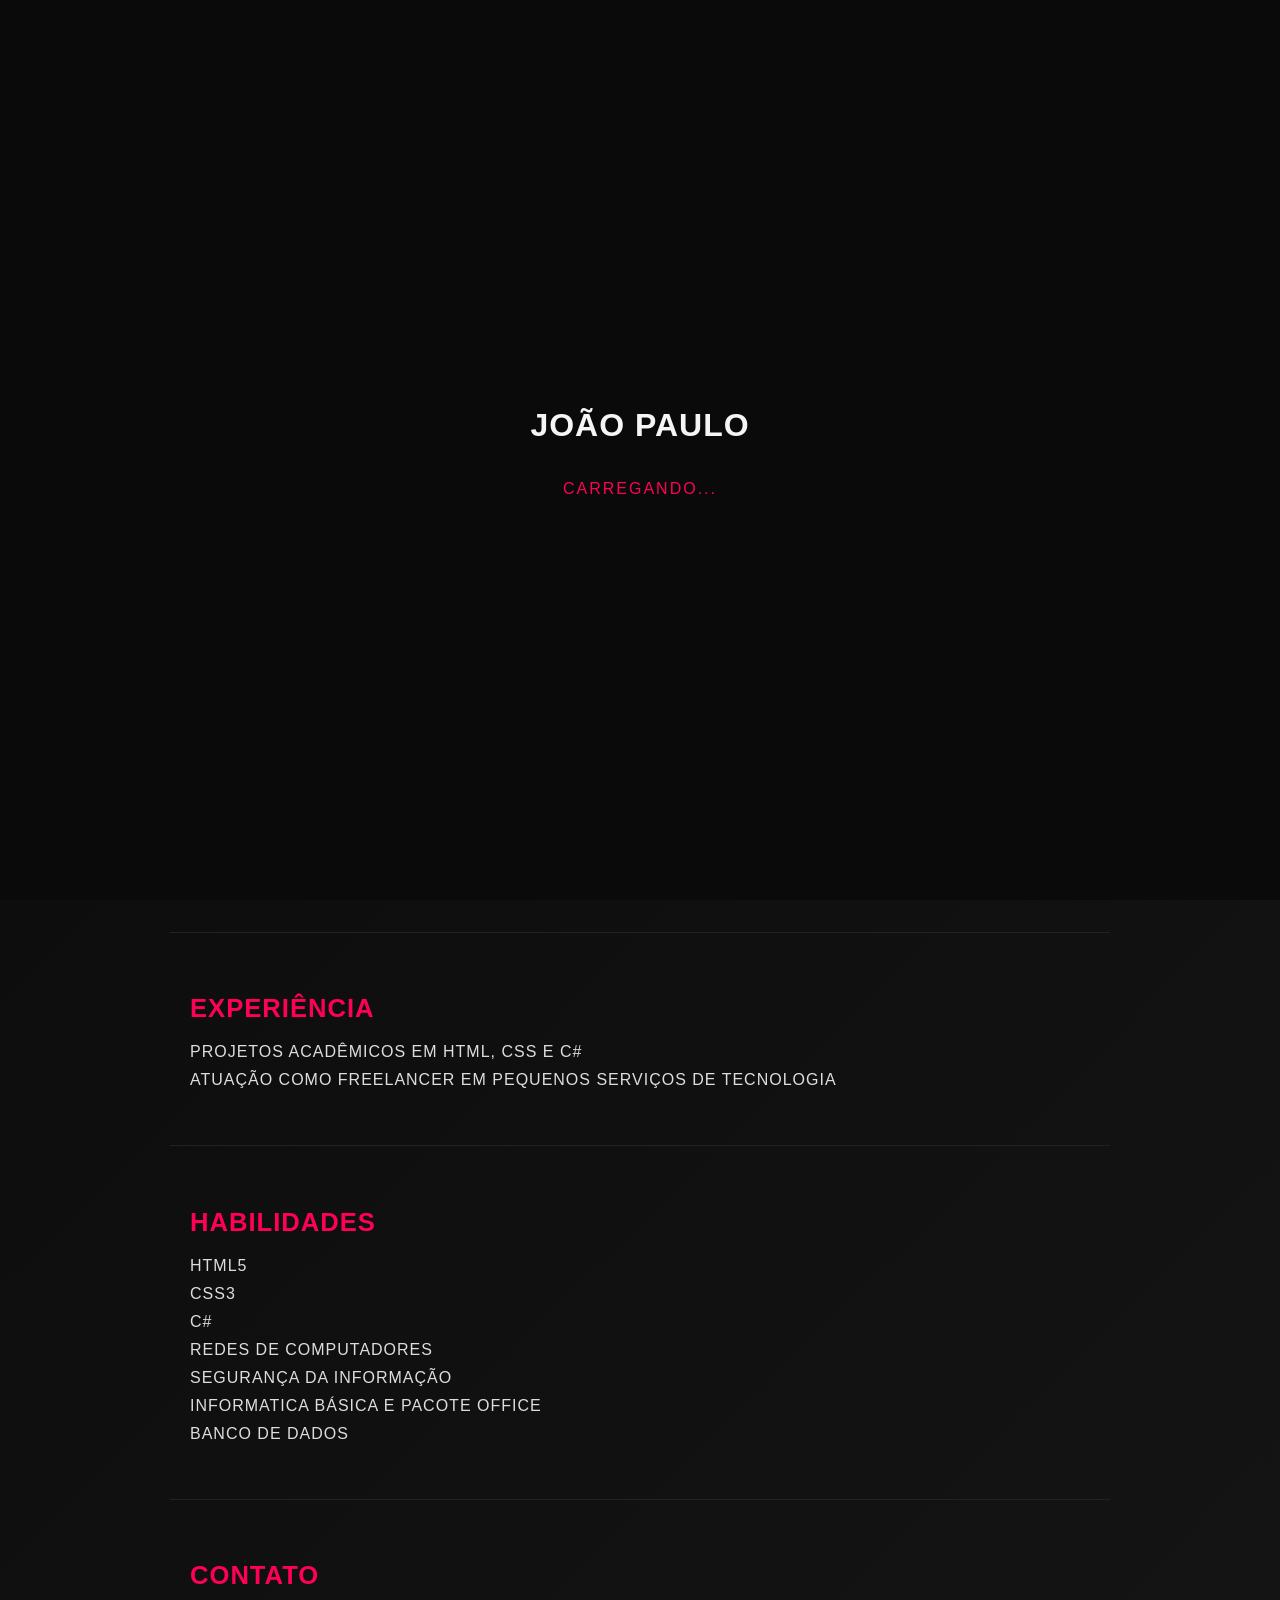
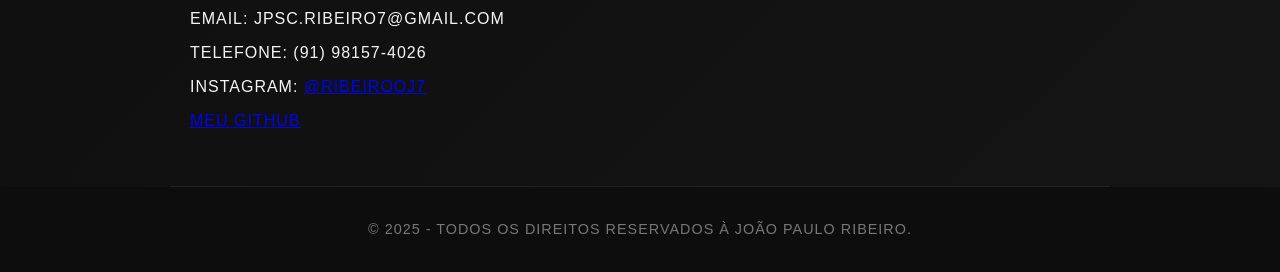
==== index.html @ 2a8c4298 "Movendo arquivos para a raiz" ====
<!DOCTYPE html>
<html lang="pt-BR">
<head>
  <meta charset="UTF-8">
  <meta name="viewport" content="width=device-width, initial-scale=1.0">
  <title>Currículo Online - João Paulo Ribeiro</title>
  <link rel="stylesheet" href="style.css">
  <link href="https://fonts.googleapis.com/css2?family=Orbitron:wght@500&family=Poppins:wght@300;400;600&display=swap" rel="stylesheet">
</head>
<body>
    
    <!-- Preloader -->
  <div id="preloader">
    <h1 class="logo-preloader">JOÃO PAULO</h1>
    <p>Carregando...</p>
  </div>
    
      <nav>
    <a href="#sobre">Sobre Mim</a>
    <a href="#formacao">Formação</a>
    <a href="#experiencia">Experiência</a>
    <a href="#habilidades">Habilidades</a>
    <a href="#contato">Contato</a>
  </nav>
  <header>
    <img src="./img/Perfil.jpg"></img>
    <h1>João Paulo Ribeiro</h1>
    <p>Estudante de Ciência da Computação | Futuro Desenvolvedor</p>
  </header>

  
  <section id="sobre" class="reveal">
    <h2>Sobre Mim</h2>
    <p>Olá! Sou João Paulo Ribeiro, estudante de Ciência da Computação, apaixonado por tecnologia e Inteligência Artificial. Busco sempre aprender e me desenvolver para atuar no mercado de TI como programador. Com conhecimentos em lógica de programação, segurança da informação e linguagens como C e C#. Proativo, com facilidade de aprendizado, boa comunicação e organização. Busco oportunidades para aplicar e expandir meus conhecimentos em empresas da área de TI, contribuindo com comprometimento, flexibilidade e trabalho em equipe.</p>
  </section>

  <section id="formacao" class="reveal">
    <h2>Formação Academica</h2>
    <ul>
      <li><strong>Faculdade Faci Wyden</strong> - Ciência da Computação (2025 - 2° periodo em andamento)</li>
      <li>Ensino Médio - Colégio Santa Rosa (concluído em 2024)</li>
      
    </ul>
  </section>

  <section id="experiencia" class="reveal">
    <h2>Experiência</h2>
    <ul>
      <li>Projetos acadêmicos em HTML, CSS e C#</li>
      <li>Atuação como freelancer em pequenos serviços de tecnologia</li>
    </ul>
  </section>

  <section id="habilidades" class="reveal">
    <h2>Habilidades</h2>
    <ul>
      <li>HTML5</li>
      <li>CSS3</li>
      <li>C#</li>
      <li>Redes de Computadores</li>
      <li>Segurança da Informação</li>
      <li>Informatica Básica e Pacote Office</li>
       <li>Banco de Dados</li>
    </ul>
  </section>

  <section id="contato" class="reveal">
    <h2>Contato</h2>
    <p>Email: jpsc.ribeiro7@gmail.com</p>
    <p>Telefone: (91) 98157-4026</p>
    <p>Instagram: <a href="https://www.instagram.com/ribeirooj7?igsh=bjFpdGR2Z2lza240">@ribeirooj7</a></p>
    <p><a href="https://github.com/" target="_blank">Meu GitHub</a></p>
  </section>

  <footer>
    <p>© 2025 - Todos os direitos reservados à João Paulo Ribeiro.</p>
  </footer>
<script src="script.js"></script>
</body>
</html>
---- style.css ----
/* Fonte e cores principais */
body {
  margin: 0;
  font-family: 'Roboto Condensed', sans-serif;
  background: linear-gradient(135deg, #0a0a0a, #151515);
  color: #f5f5f5;
  text-transform: uppercase;
  letter-spacing: 1px;
}

/* Cabeçalho */
header {
  text-align: center;
  padding: 60px 20px;
  background: #0d0d0d;
  color: #ff0055;
  font-family: 'Rajdhani', sans-serif;
  border-bottom: 1px solid #222;
}

header h1 {
  text-align: center;
  font-size: 2.5em;
  margin: 0;
}

header p {
  text-align: center;
  font-size: 1.1em;
  color: #ccc;
  margin-top: 10px;
}

/* Navegação */
nav {
  display: flex;
  justify-content: center;
  gap: 15px;
  padding: 15px;
  background: #111;
  position: sticky;
  top: 0;
  flex-wrap: wrap;
  
}

nav a {
  color: #f5f5f5;
  text-decoration: none;
  font-weight: 600;
  transition: 0.3s;
}

nav a:hover {
  color: #ff0055;
  text-shadow: 0 0 5px #ff0055;
}

/* Seções */
section {
  padding: 40px 20px;
  max-width: 900px;
  margin: auto;
  border-bottom: 1px solid #222;
}

section h2 {
  font-family: 'Rajdhani', sans-serif;
  color: #ff0055;
  margin-bottom: 20px;
  font-size: 1.6em;
}

ul {
  list-style: none;
  padding: 0;
}

ul li {
  margin: 10px 0;
  color: #ddd;
}

/* Footer */
footer {
  text-align: center;
  padding: 20px;
  background: #0d0d0d;
  font-size: 0.9em;
  color: #777;
}

/* Animações de entrada */
.reveal {
  opacity: 0;
  transform: translateY(40px);
  transition: all 0.8s ease;
}

.reveal.active {
  opacity: 1;
  transform: translateY(0);
}

img {
  position: left;
  width: 150px;
  height: 150px;
  border-radius: 50%;
  border: 5px solid #ff0055;
}
/* Preloader */
#preloader {
  position: fixed;
  top: 0;
  left: 0;
  width: 100%;
  height: 100%;
  background: #0a0a0a;
  display: flex;
  justify-content: center;
  align-items: center;
  flex-direction: column;
  z-index: 9999;
  transition: opacity 0.8s ease, visibility 0.8s ease;
}

#preloader p {
  color: #ff0055;
  margin-top: 15px;
  font-family: 'Rajdhani', sans-serif;
  letter-spacing: 2px;
}

/* Animação circular estilo futurista */
.loader {
  border: 4px solid #222;
  border-top: 4px solid #ff0055;
  border-radius: 50%;
  width: 50px;
  height: 50px;
  animation: girar 1s linear infinite;
}

@keyframes girar {
  from { transform: rotate(0deg); }
  to { transform: rotate(360deg); }
}
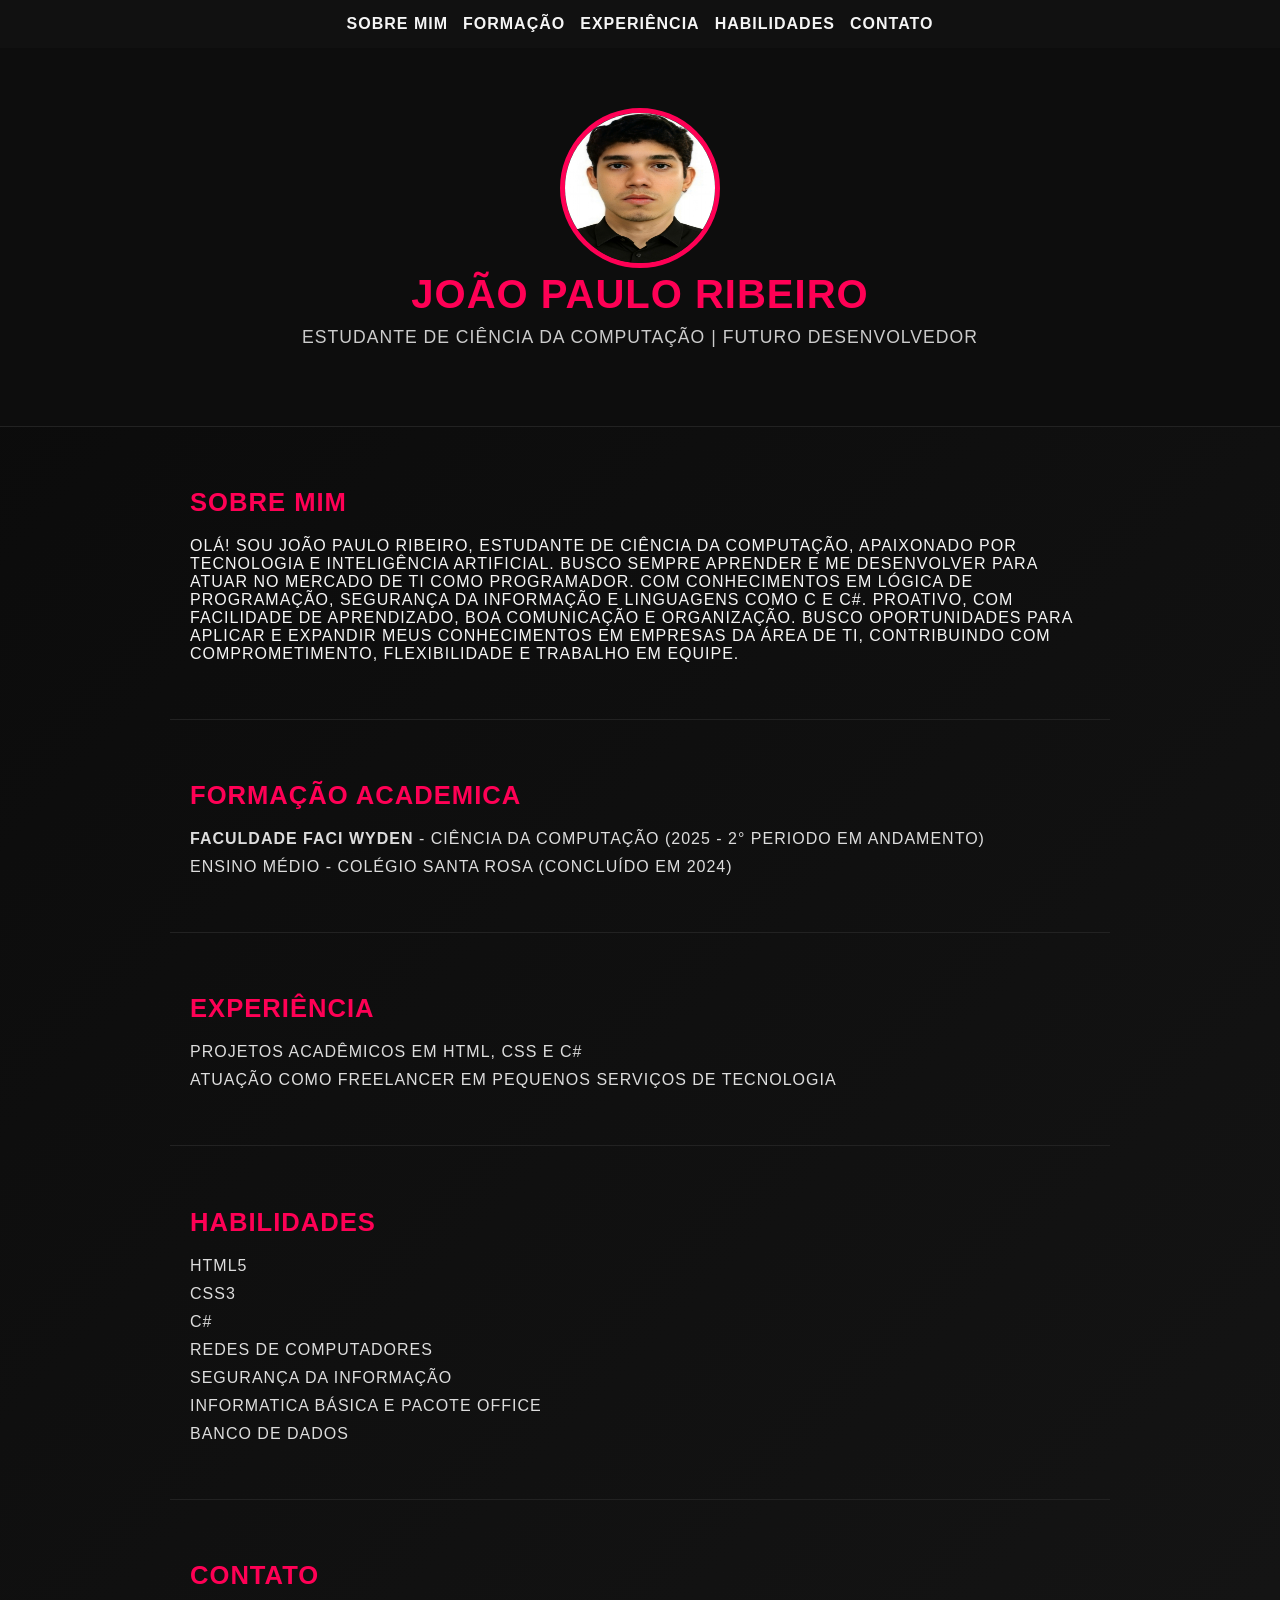
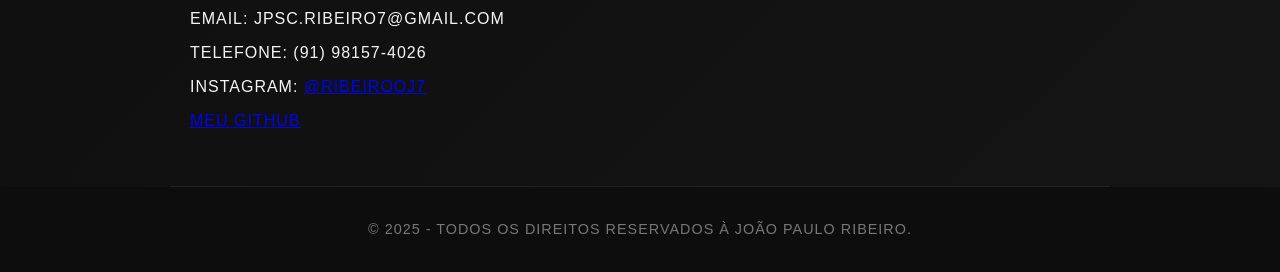
==== commit 7cea3a54: "Update index.html" ====
--- a/index.html
+++ b/index.html
@@ -14,14 +14,14 @@
     <h1 class="logo-preloader">JOÃO PAULO</h1>
     <p>Carregando...</p>
   </div>
-    
-      <nav>
+<nav>
     <a href="#sobre">Sobre Mim</a>
     <a href="#formacao">Formação</a>
     <a href="#experiencia">Experiência</a>
     <a href="#habilidades">Habilidades</a>
     <a href="#contato">Contato</a>
-  </nav>
+</nav>
+
   <header>
     <img src="./img/Perfil.jpg"></img>
     <h1>João Paulo Ribeiro</h1>
@@ -69,7 +69,7 @@
     <p>Email: jpsc.ribeiro7@gmail.com</p>
     <p>Telefone: (91) 98157-4026</p>
     <p>Instagram: <a href="https://www.instagram.com/ribeirooj7?igsh=bjFpdGR2Z2lza240">@ribeirooj7</a></p>
-    <p><a href="https://github.com/" target="_blank">Meu GitHub</a></p>
+    <p><a href="https://github.com/ribeirooj7" target="_blank">Meu GitHub</a></p>
   </section>
 
   <footer>
@@ -77,4 +77,4 @@
   </footer>
 <script src="script.js"></script>
 </body>
-</html>+</html>
--- a/style.css
+++ b/style.css
@@ -38,8 +38,6 @@
   gap: 15px;
   padding: 15px;
   background: #111;
-  position: sticky;
-  top: 0;
   flex-wrap: wrap;
   
 }
@@ -145,4 +143,4 @@
 @keyframes girar {
   from { transform: rotate(0deg); }
   to { transform: rotate(360deg); }
-}+}
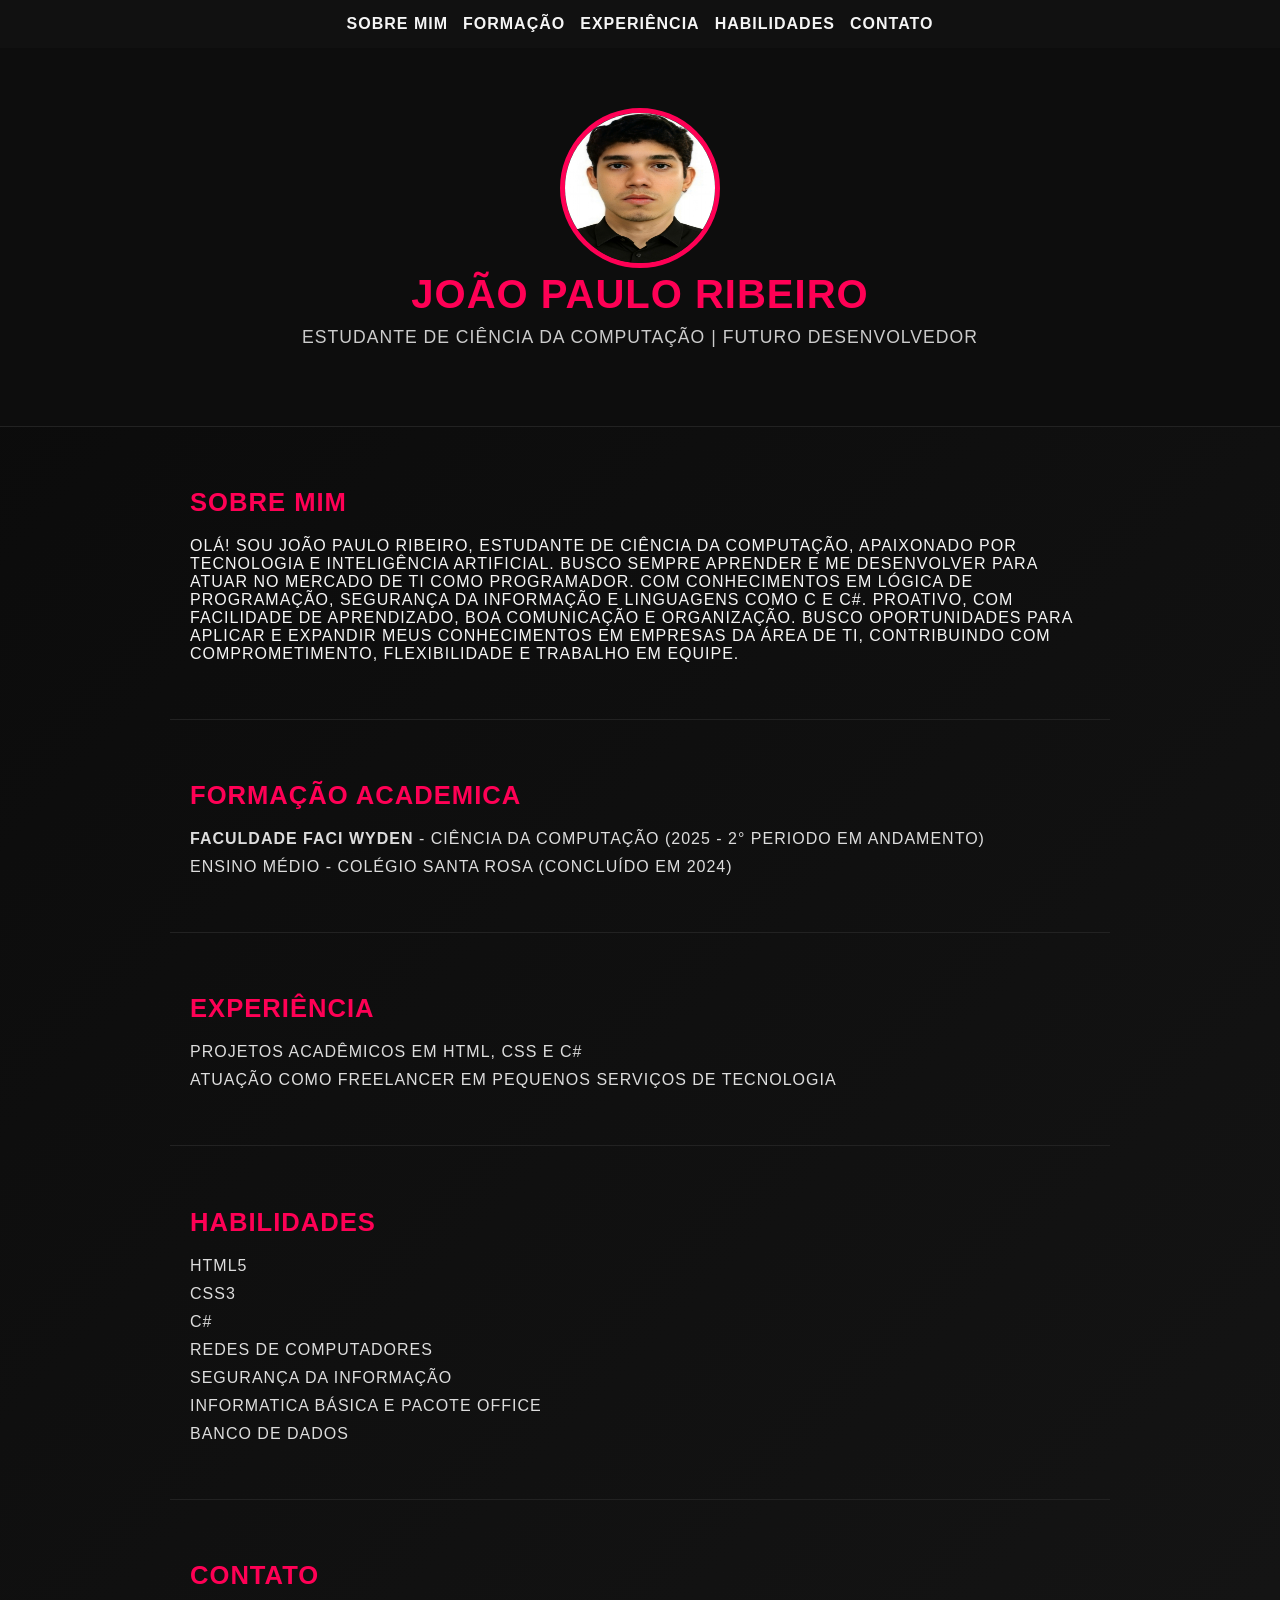
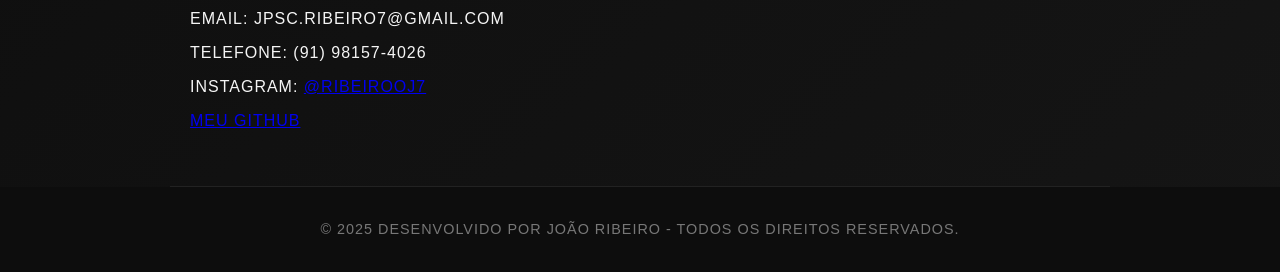
==== commit d7edb92b: "Atualizar o index.html" ====
--- a/index.html
+++ b/index.html
@@ -73,7 +73,7 @@
   </section>
 
   <footer>
-    <p>© 2025 - Todos os direitos reservados à João Paulo Ribeiro.</p>
+    <p>© 2025 Desenvolvido por João Ribeiro - Todos os direitos reservados.</p>
   </footer>
 <script src="script.js"></script>
 </body>
